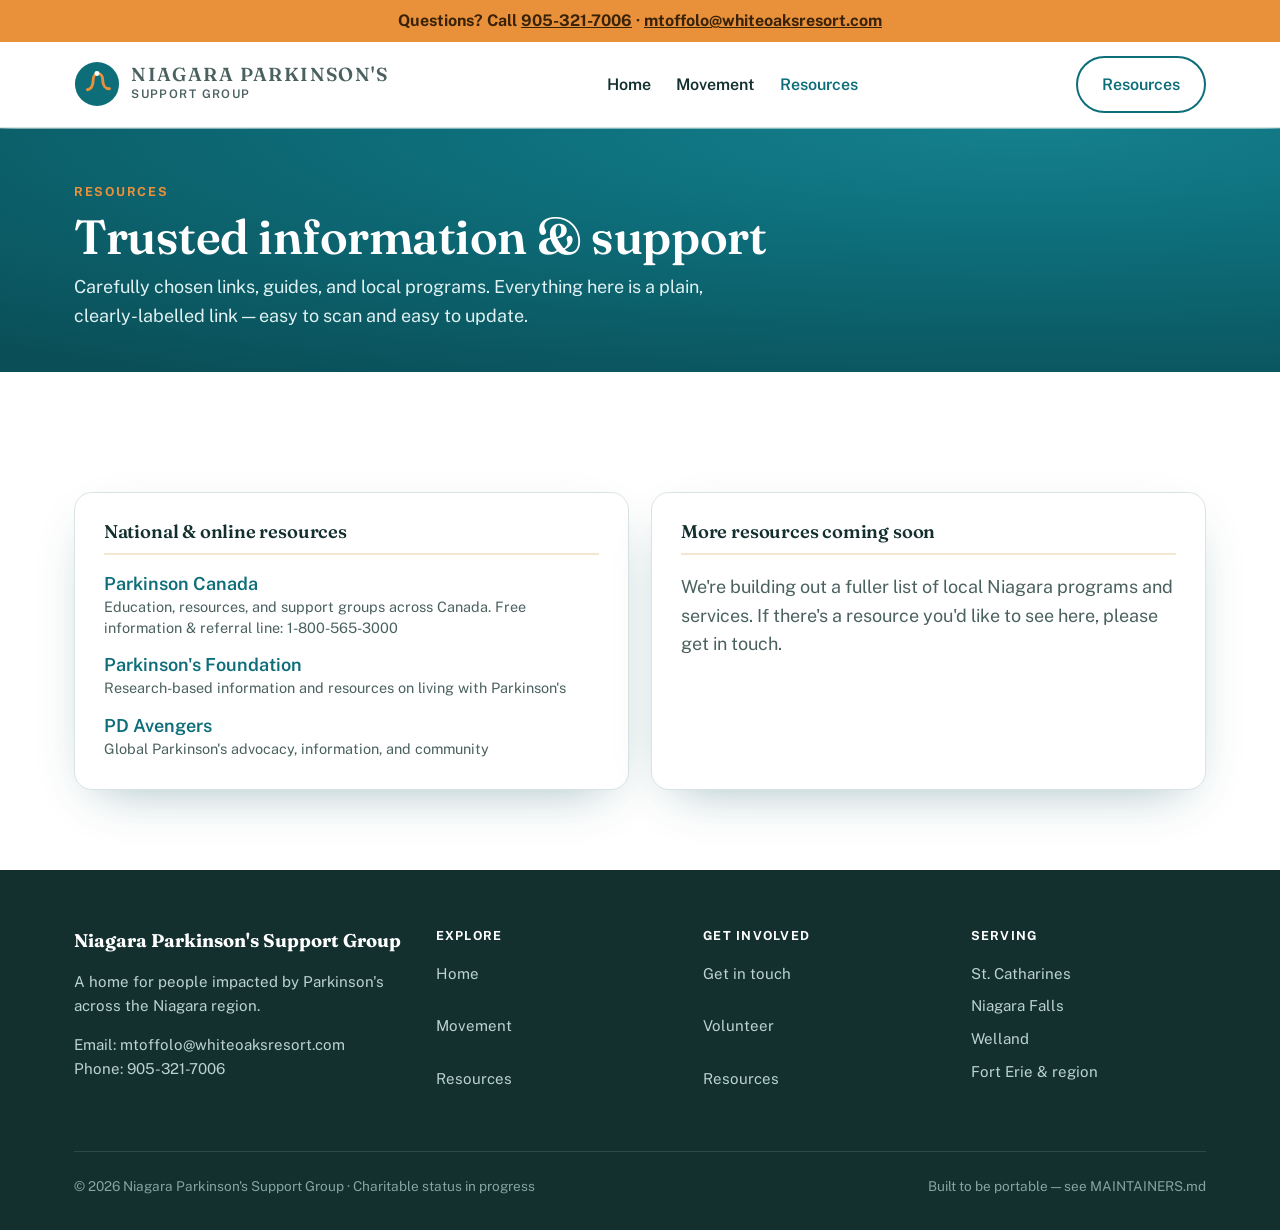
==== resources.html @ 6941b4c6 "Version1 Parkinsons Niagara Assets This is the first trial launch for the Parkinsons Niagara support" ====
<!DOCTYPE html>
<html lang="en">
<head>
<meta charset="UTF-8">
<meta name="viewport" content="width=device-width, initial-scale=1">
<title>Resources · Niagara Parkinson's Support Group</title>
<meta name="description" content="Trusted Parkinson's information and national resources for people in the Niagara region.">
<link rel="canonical" href="https://parkinsonsniagara.ca/resources.html">
<meta property="og:type" content="website">
<meta property="og:site_name" content="Niagara Parkinson's Support Group">
<meta property="og:title" content="Resources · Niagara Parkinson's Support Group">
<meta property="og:description" content="Trusted Parkinson's information and national resources for people in the Niagara region.">
<meta property="og:url" content="https://parkinsonsniagara.ca/resources.html">
<meta name="twitter:card" content="summary">
<link rel="preconnect" href="https://fonts.googleapis.com">
<link rel="preconnect" href="https://fonts.gstatic.com" crossorigin>
<link href="https://fonts.googleapis.com/css2?family=Fraunces:opsz,wght@9..144,400;9..144,500;9..144,600;9..144,700&family=Public+Sans:wght@400;500;600;700&display=swap" rel="stylesheet">
<link rel="stylesheet" href="/assets/css/styles.css">

</head>
<body>
<a href="#main" class="skip-link">Skip to content</a>

<!-- Contact always visible without scrolling -->
<div class="contactbar">
  Questions? Call <a href="tel:9053217006">905-321-7006</a> ·
  <a href="mailto:mtoffolo@whiteoaksresort.com">mtoffolo@whiteoaksresort.com</a>
</div>

<header class="main"><div class="wrap">
  <div class="nav" id="nav">
    <a class="brand" href="/index.html">
      <svg class="mark" viewBox="0 0 48 48" fill="none" aria-hidden="true">
        <circle cx="24" cy="24" r="23" fill="#0d6e7a"/>
        <path d="M14 30c4-1 6-5 6-10 0-4 2-7 5-7s5 3 5 7c0 6 3 9 7 9" stroke="#e8913a" stroke-width="3" stroke-linecap="round" fill="none"/>
        <circle cx="24" cy="13" r="2.6" fill="#fff"/>
      </svg>
      <span class="brand-text"><b>Niagara Parkinson's</b><span>Support Group</span></span>
    </a>
    <nav class="navlinks" aria-label="Main">
      <a href="/index.html">Home</a>
      <a href="/index.html#movement">Movement</a>
      <a href="/resources.html">Resources</a>
    </nav>
    <div class="nav-cta">
      <a href="/resources.html" class="btn btn-outline">Resources</a>
      <button class="menu-btn" aria-label="Open menu" aria-expanded="false"
        onclick="var n=document.getElementById('nav');var o=n.classList.toggle('open');this.setAttribute('aria-expanded',o)">
        <svg viewBox="0 0 24 24" fill="none" stroke="#0d6e7a" stroke-width="2" aria-hidden="true"><path d="M3 6h18M3 12h18M3 18h18"/></svg>
      </button>
    </div>
  </div>
</div></header>
<main id="main">

<section class="page-hero"><div class="wrap">
  <span class="eyebrow" style="color:var(--amber)">Resources</span>
  <h1>Trusted information &amp; support</h1>
  <p>Carefully chosen links, guides, and local programs. Everything here is a plain, clearly-labelled link — easy to scan and easy to update.</p>
</div></section>

<section class="section">
  <div class="wrap">
    <div class="res-grid">
      <div class="res-col">
        <h3>National &amp; online resources</h3>
        <ul>
          <li><a href="https://www.parkinson.ca" target="_blank" rel="noopener">Parkinson Canada</a>
            <span>Education, resources, and support groups across Canada. Free information &amp; referral line: 1-800-565-3000</span></li>
          <li><a href="https://www.parkinson.org" target="_blank" rel="noopener">Parkinson's Foundation</a>
            <span>Research-based information and resources on living with Parkinson's</span></li>
          <li><a href="https://www.pdavengers.com" target="_blank" rel="noopener">PD Avengers</a>
            <span>Global Parkinson's advocacy, information, and community</span></li>
        </ul>
      </div>
      <div class="res-col">
        <h3>More resources coming soon</h3>
        <p style="color:var(--slate)">We're building out a fuller list of local Niagara programs and services. If there's a resource you'd like to see here, please <a href="mailto:mtoffolo@whiteoaksresort.com">get in touch</a>.</p>
      </div>
    </div>
  </div>
</section>

</main>
<footer id="contact">
  <div class="wrap">
    <div class="foot-grid">
      <div class="foot-brand">
        <b>Niagara Parkinson's Support Group</b>
        <p>A home for people impacted by Parkinson's across the Niagara region.</p>
        <p>Email: <a href="mailto:mtoffolo@whiteoaksresort.com">mtoffolo@whiteoaksresort.com</a><br>
        Phone: <a href="tel:9053217006">905-321-7006</a></p>
      </div>
      <div>
        <h4>Explore</h4>
        <div class="foot-links">
          <a href="/index.html">Home</a>
            <a href="/index.html#movement">Movement</a>
            <a href="/resources.html">Resources</a>
        </div>
      </div>
      <div>
        <h4>Get involved</h4>
        <div class="foot-links">
          <a href="/index.html#connect">Get in touch</a>
          <a href="/index.html#connect">Volunteer</a>
          <a href="/resources.html">Resources</a>
        </div>
      </div>
      <div>
        <h4>Serving</h4>
        <div class="foot-links">
          <span>St. Catharines</span><span>Niagara Falls</span>
          <span>Welland</span><span>Fort Erie &amp; region</span>
        </div>
      </div>
    </div>
    <div class="foot-bottom">
      <span>© 2026 Niagara Parkinson's Support Group · Charitable status in progress</span>
      <span>Built to be portable — see MAINTAINERS.md</span>
    </div>
  </div>
</footer>

<script src="/assets/js/nav.js" defer></script>

</body>
</html>
---- assets/css/styles.css ----
:root{
  --river:#0d6e7a;        /* deep Niagara teal */
  --river-dark:#0a4f58;
  --cobalt:#1b4f8a;       /* cobalt accent */
  --amber:#e8913a;        /* warm amber */
  --amber-soft:#f6e6cf;
  --mist:#f3f7f7;         /* pale background */
  --ink:#13302f;          /* near-black green ink */
  --slate:#4a615f;
  --line:#d8e4e3;
  --white:#ffffff;
  --shadow:0 18px 50px -24px rgba(10,79,88,.45);
  --radius:18px;
}
*{box-sizing:border-box}
html{scroll-behavior:smooth}
body{
  margin:0;font-family:"Public Sans",system-ui,sans-serif;color:var(--ink);
  background:var(--white);font-size:18px;line-height:1.6;-webkit-font-smoothing:antialiased;
}
h1,h2,h3{font-family:"Fraunces",Georgia,serif;line-height:1.08;margin:0;letter-spacing:-.01em}
a{color:inherit;text-decoration:none}
img{max-width:100%;display:block}
.wrap{max-width:1180px;margin:0 auto;padding:0 24px}
.btn{
  display:inline-flex;align-items:center;gap:.5rem;font-weight:600;font-size:1rem;
  padding:.85rem 1.5rem;border-radius:999px;transition:.18s ease;cursor:pointer;border:2px solid transparent;
}
.btn-primary{background:var(--amber);color:#3a2208}
.btn-primary:hover{background:#d97f25;transform:translateY(-2px)}
.btn-ghost{border-color:var(--white);color:var(--white)}
.btn-ghost:hover{background:var(--white);color:var(--river-dark)}
.btn-outline{border-color:var(--river);color:var(--river)}
.btn-outline:hover{background:var(--river);color:var(--white)}
.eyebrow{font-family:"Public Sans";font-weight:700;text-transform:uppercase;letter-spacing:.14em;
  font-size:.78rem;color:var(--river);display:inline-block}
:focus-visible{outline:3px solid var(--amber);outline-offset:3px;border-radius:4px}
.skip-link{position:absolute;left:-999px;top:0;z-index:100;background:var(--river-dark);color:#fff;
  padding:.8rem 1.4rem;border-radius:0 0 10px 0;font-weight:700}
.skip-link:focus{left:0}
/* accessibility: comfortable tap targets & spacing for tremor / older users */
.btn,.tab,.navlinks a,.panel-links a,.topbar-links a,.foot-links a{min-height:44px}
.navlinks a,.topbar-links a{display:inline-flex;align-items:center}

/* ---------- top bar ---------- */
.topbar{background:var(--river-dark);color:#cdeef0;font-size:.85rem}
.topbar .wrap{display:flex;justify-content:space-between;align-items:center;gap:1rem;padding:.5rem 24px;flex-wrap:wrap}
.topbar a{color:#cdeef0;font-weight:500}
.topbar a:hover{color:var(--white)}
.topbar-links{display:flex;gap:1.25rem;flex-wrap:wrap}

/* ---------- header / nav ---------- */
header.main{position:sticky;top:0;z-index:40;background:rgba(255,255,255,.92);
  backdrop-filter:blur(10px);border-bottom:1px solid var(--line)}
.nav{display:flex;align-items:center;justify-content:space-between;padding:.9rem 0;gap:1rem}
.brand{display:flex;align-items:center;gap:.7rem}
.brand .mark{width:46px;height:46px;flex:0 0 auto}
.brand b{font-family:"Fraunces";font-size:1.18rem;font-weight:600;line-height:1.05;display:block}
.brand span{font-size:.74rem;letter-spacing:.12em;text-transform:uppercase;color:var(--slate);font-weight:600}
.navlinks{display:flex;align-items:center;gap:1.6rem;font-weight:600;font-size:1rem}
.navlinks a:hover{color:var(--river)}
.nav-cta{display:flex;gap:.6rem;align-items:center}
.menu-btn{display:none;background:none;border:0;cursor:pointer}
.menu-btn svg{width:30px;height:30px}

/* ---------- hero ---------- */
.hero{position:relative;background:
  radial-gradient(120% 120% at 80% 0%,#15808d 0%,var(--river) 38%,var(--river-dark) 100%);
  color:var(--white);overflow:hidden}
.hero::after{content:"";position:absolute;inset:0;opacity:.12;mix-blend-mode:overlay;
  background-image:url('data:image/svg+xml;utf8,<svg xmlns="http://www.w3.org/2000/svg" width="60" height="60"><circle cx="30" cy="30" r="1.2" fill="white"/></svg>')}
.hero .wrap{position:relative;z-index:2;display:grid;grid-template-columns:1.15fr .85fr;gap:3rem;
  align-items:center;padding-top:4.5rem;padding-bottom:4.5rem}
.hero .eyebrow{color:var(--amber)}
.hero h1{font-size:clamp(2.6rem,5vw,4rem);font-weight:600;margin:.8rem 0 1.1rem}
.hero p.lead{font-size:1.22rem;color:#dff1f2;max-width:36ch;margin:0 0 1.8rem}
.hero-cta{display:flex;gap:.8rem;flex-wrap:wrap}
.hero-card{background:rgba(255,255,255,.08);border:1px solid rgba(255,255,255,.22);
  border-radius:var(--radius);padding:1.6rem 1.7rem;backdrop-filter:blur(6px)}
.hero-card h3{font-size:1.15rem;font-weight:600;margin-bottom:.4rem;color:var(--white)}
.hero-card p{color:#dff1f2;font-size:.98rem;margin:0 0 1rem}
.hero-card .row{display:flex;align-items:center;gap:.7rem;padding:.55rem 0;border-top:1px solid rgba(255,255,255,.16);font-size:.95rem}
.hero-card .row:first-of-type{border-top:0}
.hero-card .dot{width:9px;height:9px;border-radius:50%;background:var(--amber);flex:0 0 auto}
.river-curve{position:absolute;left:0;right:0;bottom:-1px;z-index:1;line-height:0}

/* ---------- first-of-kind banner ---------- */
.firstband{background:var(--amber-soft);border-bottom:1px solid #ecdcc4}
.firstband .wrap{display:flex;gap:1rem;align-items:center;justify-content:center;
  padding:.9rem 24px;text-align:center;flex-wrap:wrap}
.firstband b{color:#9a5410}
.firstband .pill{background:#fff;border:1px solid #e6c89c;border-radius:999px;
  padding:.2rem .8rem;font-size:.8rem;font-weight:700;color:#9a5410;letter-spacing:.04em}

/* ---------- help-you tabs ---------- */
.section{padding:5rem 0}
.section.tight{padding:3.5rem 0}
.section h2{font-size:clamp(1.9rem,3.4vw,2.7rem);font-weight:600}
.help{background:var(--mist)}
.help .head{text-align:center;max-width:60ch;margin:0 auto 2.5rem}
.help .head p{color:var(--slate);margin-top:.6rem}
.tabs{display:flex;gap:.5rem;justify-content:center;flex-wrap:wrap;margin-bottom:2rem}
.tab{border:1.5px solid var(--line);background:var(--white);border-radius:999px;
  padding:.65rem 1.3rem;font-weight:600;cursor:pointer;font-size:.98rem;color:var(--slate);transition:.15s}
.tab[aria-selected="true"]{background:var(--river);border-color:var(--river);color:var(--white)}
.tab:hover{border-color:var(--river)}
.panel{display:none;background:var(--white);border:1px solid var(--line);border-radius:var(--radius);
  padding:2rem;box-shadow:var(--shadow);max-width:880px;margin:0 auto}
.panel[aria-hidden="false"]{display:block;animation:fade .3s ease}
@keyframes fade{from{opacity:0;transform:translateY(8px)}to{opacity:1;transform:none}}
.panel h3{font-size:1.3rem;margin-bottom:1rem}
.panel-links{display:grid;grid-template-columns:1fr 1fr;gap:.7rem}
.panel-links a{display:flex;align-items:center;gap:.7rem;padding:.85rem 1rem;border-radius:12px;
  background:var(--mist);font-weight:600;font-size:.98rem;transition:.15s}
.panel-links a:hover{background:var(--amber-soft);transform:translateX(3px)}
.panel-links .arrow{margin-left:auto;color:var(--amber);font-weight:700}

/* ---------- stats / who we are ---------- */
.who{display:grid;grid-template-columns:1fr 1fr;gap:3.5rem;align-items:center}
.who .copy p{color:var(--slate);font-size:1.08rem}
.statgrid{display:grid;grid-template-columns:1fr 1fr;gap:1.2rem}
.stat{background:var(--mist);border:1px solid var(--line);border-radius:var(--radius);padding:1.5rem}
.stat .num{font-family:"Fraunces";font-size:2.6rem;font-weight:600;color:var(--river);line-height:1}
.stat .lbl{color:var(--slate);font-size:.92rem;margin-top:.5rem}
.stat.amber{background:var(--amber-soft);border-color:#ecdcc4}
.stat.amber .num{color:#b96a14}

/* ---------- programs ---------- */
.prog-grid{display:grid;grid-template-columns:repeat(3,1fr);gap:1.5rem;margin-top:2.5rem}
.card{background:var(--white);border:1px solid var(--line);border-radius:var(--radius);overflow:hidden;
  box-shadow:var(--shadow);display:flex;flex-direction:column;transition:.2s}
.card:hover{transform:translateY(-5px)}
.card .ph{height:9px;background:linear-gradient(90deg,var(--river),var(--cobalt))}
.card.amber .ph{background:linear-gradient(90deg,var(--amber),#d97f25)}
.card .body{padding:1.5rem;display:flex;flex-direction:column;gap:.6rem;flex:1}
.card .icon{width:48px;height:48px;border-radius:12px;background:var(--mist);display:grid;place-items:center;
  font-size:1.5rem;margin-bottom:.3rem}
.card h3{font-size:1.25rem;font-weight:600}
.card p{color:var(--slate);font-size:.97rem;margin:0;flex:1}
.card .more{font-weight:700;color:var(--river);font-size:.95rem;margin-top:.4rem}

/* ---------- events ---------- */
.events{background:var(--river-dark);color:var(--white)}
.events h2{color:var(--white)}
.events .eyebrow{color:var(--amber)}
.ev-list{margin-top:2.5rem;display:flex;flex-direction:column;gap:1rem}
.ev{display:grid;grid-template-columns:auto 1fr auto;gap:1.6rem;align-items:center;
  background:rgba(255,255,255,.06);border:1px solid rgba(255,255,255,.15);border-radius:var(--radius);padding:1.4rem 1.7rem}
.ev .date{text-align:center;border-right:1px solid rgba(255,255,255,.2);padding-right:1.6rem}
.ev .date .d{font-family:"Fraunces";font-size:2rem;font-weight:600;line-height:1;color:var(--amber)}
.ev .date .m{text-transform:uppercase;letter-spacing:.1em;font-size:.78rem;color:#cdeef0}
.ev h3{font-size:1.2rem;font-weight:600}
.ev p{margin:.25rem 0 0;color:#cdeef0;font-size:.95rem}

/* ---------- help band ---------- */
.give{display:grid;grid-template-columns:1fr 1fr;gap:3rem;align-items:center}
.give .copy p{color:var(--slate);font-size:1.08rem}
.give-actions{display:flex;flex-wrap:wrap;gap:.7rem;margin-top:1.4rem}
.give-visual{background:linear-gradient(150deg,var(--cobalt),var(--river));border-radius:var(--radius);
  padding:2.5rem;color:var(--white);box-shadow:var(--shadow)}
.give-visual h3{font-size:1.5rem;font-weight:600;margin-bottom:1rem;color:var(--white)}
.give-visual ul{list-style:none;padding:0;margin:0;display:flex;flex-direction:column;gap:.9rem}
.give-visual li{display:flex;gap:.8rem;align-items:flex-start;color:#e3f1f2;font-size:1rem}
.give-visual li::before{content:"♥";color:var(--amber);font-size:1.1rem;line-height:1.4}

/* ---------- story ---------- */
.story{background:var(--amber-soft)}
.story .wrap{display:grid;grid-template-columns:.9fr 1.1fr;gap:3rem;align-items:center}
.story .quote{font-family:"Fraunces";font-size:1.7rem;font-weight:500;line-height:1.3;color:var(--ink)}
.story .who-said{margin-top:1.2rem;font-weight:700;color:#9a5410}
.story .who-said span{display:block;font-weight:500;color:var(--slate);font-size:.95rem;font-family:"Public Sans"}
.story-photo{aspect-ratio:4/3;background:linear-gradient(135deg,#cfe6e7,#9fc9cb);border-radius:var(--radius);
  display:grid;place-items:center;color:var(--river-dark);box-shadow:var(--shadow)}

/* ---------- meeting / find us ---------- */
.meet{display:grid;grid-template-columns:1fr 1fr;gap:2.5rem;align-items:stretch}
.meet-card{background:var(--white);border:1px solid var(--line);border-radius:var(--radius);
  padding:2rem;box-shadow:var(--shadow)}
.meet-card h3{font-size:1.4rem;font-weight:600;margin-bottom:.4rem}
.meet-card .when{font-family:"Fraunces";font-size:1.2rem;color:var(--river);font-weight:600;margin:.3rem 0 1rem}
.meet-card address{font-style:normal;color:var(--slate);line-height:1.7}
.meet-card .tag{display:inline-block;background:var(--amber-soft);color:#9a5410;font-weight:700;
  font-size:.8rem;padding:.25rem .7rem;border-radius:999px;margin-bottom:1rem}
.review{color:#b96a14;font-weight:600;font-size:.85rem}

/* ---------- resources ---------- */
.res-grid{display:grid;grid-template-columns:1fr 1fr;gap:1.4rem;margin-top:2.5rem}
.res-col{background:var(--white);border:1px solid var(--line);border-radius:var(--radius);padding:1.8rem;box-shadow:var(--shadow)}
.res-col h3{font-size:1.15rem;font-weight:600;margin-bottom:1rem;padding-bottom:.7rem;border-bottom:2px solid var(--amber-soft)}
.res-col ul{list-style:none;margin:0;padding:0;display:flex;flex-direction:column;gap:.85rem}
.res-col li{line-height:1.45}
.res-col li a{color:var(--river);font-weight:600}
.res-col li a:hover{text-decoration:underline}
.res-col li span{display:block;color:var(--slate);font-size:.9rem}

/* ---------- newsletter ---------- */
.signup{background:var(--river);color:var(--white);text-align:center}
.signup h2{color:var(--white)}
.signup p{color:#dff1f2;max-width:48ch;margin:.7rem auto 1.6rem}
.signup form{display:flex;gap:.6rem;max-width:480px;margin:0 auto;flex-wrap:wrap;justify-content:center}
.signup input{flex:1;min-width:220px;padding:.9rem 1.1rem;border-radius:999px;border:0;font-size:1rem;font-family:inherit}

/* ---------- footer ---------- */
footer{background:var(--ink);color:#bcd2d0;padding:3.5rem 0 2rem;font-size:.94rem}
.foot-grid{display:grid;grid-template-columns:1.4fr 1fr 1fr 1fr;gap:2rem}
footer h4{font-family:"Public Sans";text-transform:uppercase;letter-spacing:.1em;font-size:.78rem;
  color:var(--white);margin:0 0 1rem}
footer a{color:#bcd2d0}footer a:hover{color:var(--amber)}
.foot-links{display:flex;flex-direction:column;gap:.55rem}
.foot-brand b{font-family:"Fraunces";color:var(--white);font-size:1.15rem;display:block;margin-bottom:.6rem}
.foot-bottom{border-top:1px solid rgba(255,255,255,.12);margin-top:2.5rem;padding-top:1.5rem;
  display:flex;justify-content:space-between;gap:1rem;flex-wrap:wrap;font-size:.85rem;color:#85a3a1}
.draft-note{background:#13302f;color:#7fb0ad;text-align:center;font-size:.8rem;padding:.6rem 24px;letter-spacing:.03em}

@media(max-width:980px){
  .hero .wrap,.who,.give,.story .wrap{grid-template-columns:1fr;gap:2.2rem}
  .prog-grid{grid-template-columns:1fr 1fr}
  .foot-grid{grid-template-columns:1fr 1fr}
  .navlinks{display:none}
  .menu-btn{display:block}
  .nav.open .navlinks{display:flex;flex-direction:column;position:absolute;top:100%;left:0;right:0;
    background:var(--white);padding:1.2rem 24px;gap:1rem;border-bottom:1px solid var(--line);box-shadow:var(--shadow)}
}
@media(max-width:620px){
  .prog-grid,.panel-links,.statgrid{grid-template-columns:1fr}
  .ev{grid-template-columns:1fr;text-align:center}
  .ev .date{border-right:0;border-bottom:1px solid rgba(255,255,255,.2);padding:0 0 .8rem}
  .ev .btn{justify-self:center}
  .foot-grid{grid-template-columns:1fr}
}
@media(prefers-reduced-motion:reduce){*{animation:none!important;transition:none!important;scroll-behavior:auto}}

/* ===== handoff additions ===== */
/* persistent contact bar visible on every page without scrolling */
.contactbar{position:sticky;top:0;z-index:60;background:var(--amber);color:#3a2208;
  font-weight:700;text-align:center;padding:.5rem 1rem;font-size:1rem}
.contactbar a{color:#3a2208;text-decoration:underline}
/* feature embeds */
.embed-frame{width:100%;min-height:640px;border:1px solid var(--line);border-radius:var(--radius);
  box-shadow:var(--shadow);background:#fff}
.page-hero{background:radial-gradient(120% 120% at 80% 0%,#15808d 0%,var(--river) 38%,var(--river-dark) 100%);
  color:#fff;padding:3rem 0 2.6rem}
.page-hero h1{font-size:clamp(2rem,4vw,3rem);font-weight:600;margin:.4rem 0 .6rem}
.page-hero p{color:#dff1f2;max-width:60ch;margin:0}
.news-list{display:grid;gap:1.1rem;margin-top:1.5rem}
.news-item{background:#fff;border:1px solid var(--line);border-radius:var(--radius);padding:1.4rem 1.6rem;box-shadow:var(--shadow)}
.news-item h3{font-size:1.2rem;font-weight:600;margin:0 0 .3rem}
.news-item h3 a{color:var(--river)}
.news-item .src{font-size:.82rem;text-transform:uppercase;letter-spacing:.08em;color:var(--amber);font-weight:700}
.news-item p{color:var(--slate);margin:.5rem 0 0;font-size:.98rem}
.news-status{color:var(--slate);padding:1.5rem 0}
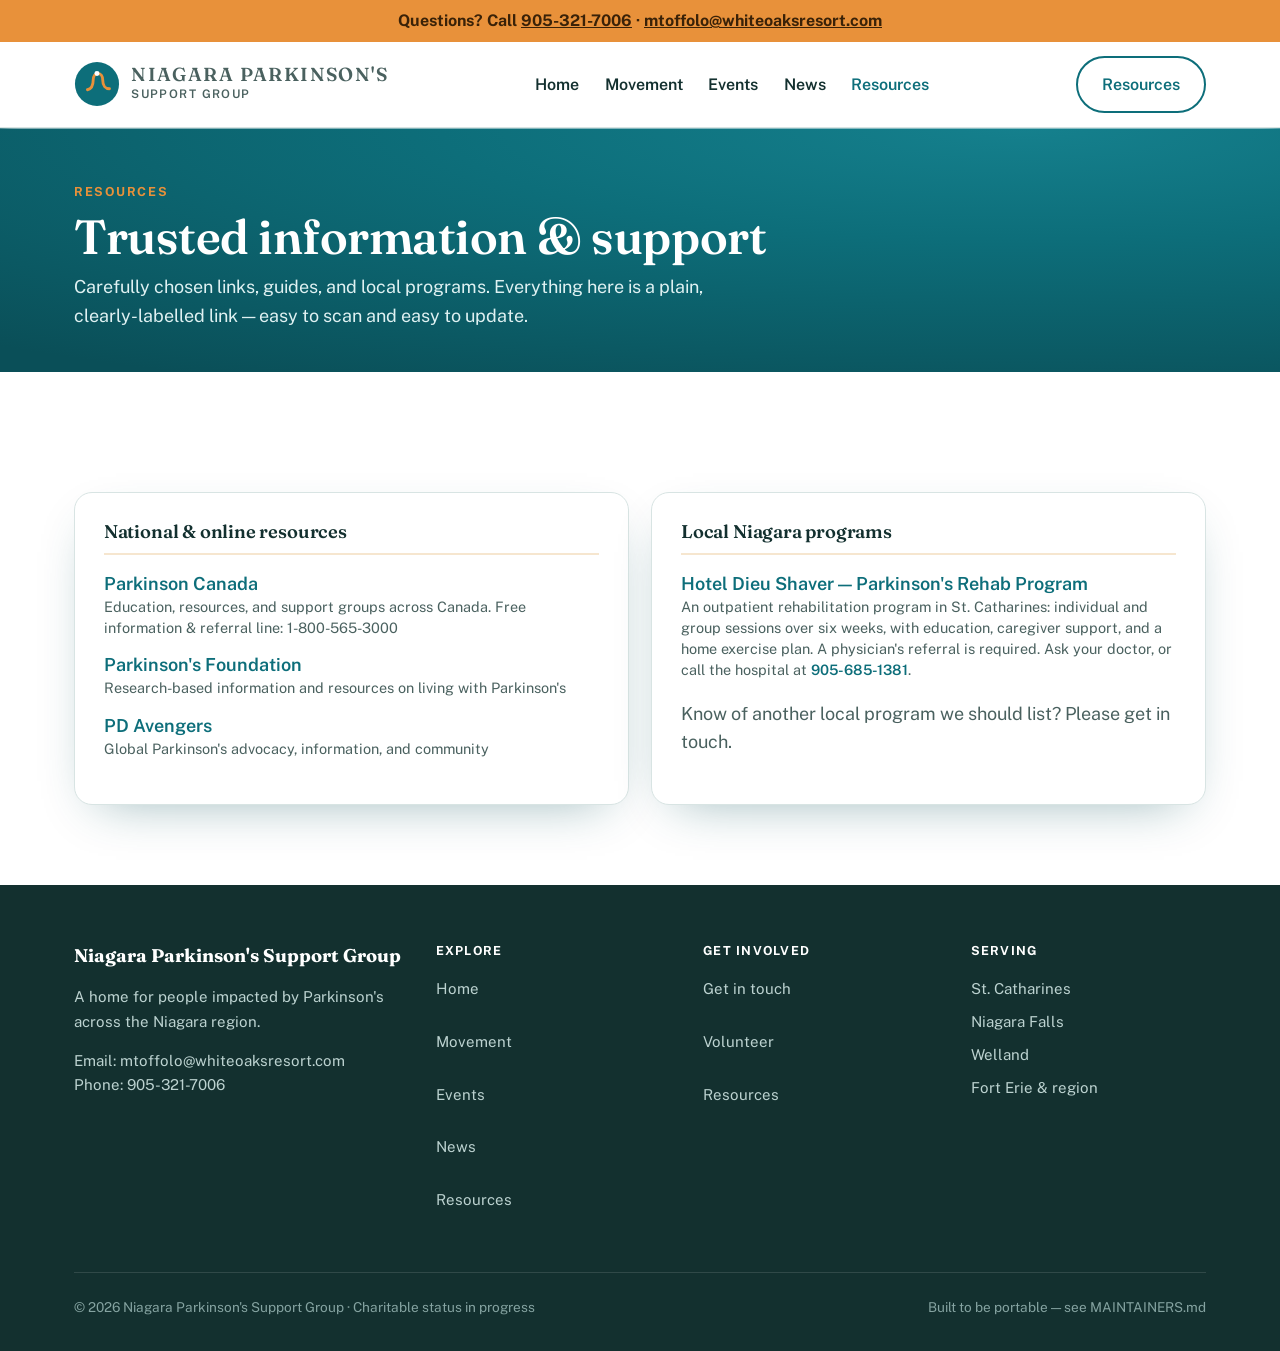
==== commit 5b2c5bc3: "Add News (Google Sheet) and Events (Google Calendar), move to PHP home page Home page is now index.p" ====
--- a/resources.html
+++ b/resources.html
@@ -29,7 +29,7 @@
 
 <header class="main"><div class="wrap">
   <div class="nav" id="nav">
-    <a class="brand" href="/index.html">
+    <a class="brand" href="/">
       <svg class="mark" viewBox="0 0 48 48" fill="none" aria-hidden="true">
         <circle cx="24" cy="24" r="23" fill="#0d6e7a"/>
         <path d="M14 30c4-1 6-5 6-10 0-4 2-7 5-7s5 3 5 7c0 6 3 9 7 9" stroke="#e8913a" stroke-width="3" stroke-linecap="round" fill="none"/>
@@ -38,8 +38,10 @@
       <span class="brand-text"><b>Niagara Parkinson's</b><span>Support Group</span></span>
     </a>
     <nav class="navlinks" aria-label="Main">
-      <a href="/index.html">Home</a>
-      <a href="/index.html#movement">Movement</a>
+      <a href="/">Home</a>
+      <a href="/#movement">Movement</a>
+      <a href="/events.html">Events</a>
+      <a href="/#news">News</a>
       <a href="/resources.html">Resources</a>
     </nav>
     <div class="nav-cta">
@@ -74,8 +76,12 @@
         </ul>
       </div>
       <div class="res-col">
-        <h3>More resources coming soon</h3>
-        <p style="color:var(--slate)">We're building out a fuller list of local Niagara programs and services. If there's a resource you'd like to see here, please <a href="mailto:mtoffolo@whiteoaksresort.com">get in touch</a>.</p>
+        <h3>Local Niagara programs</h3>
+        <ul>
+          <li><a href="https://www.hoteldieushaver.org/site/specialty-programs/parkinsons-rehab-hds" target="_blank" rel="noopener">Hotel Dieu Shaver — Parkinson's Rehab Program</a>
+            <span>An outpatient rehabilitation program in St. Catharines: individual and group sessions over six weeks, with education, caregiver support, and a home exercise plan. A physician's referral is required. Ask your doctor, or call the hospital at <a href="tel:9056851381">905-685-1381</a>.</span></li>
+        </ul>
+        <p style="color:var(--slate);margin-top:1.2rem">Know of another local program we should list? Please <a href="mailto:mtoffolo@whiteoaksresort.com">get in touch</a>.</p>
       </div>
     </div>
   </div>
@@ -94,16 +100,18 @@
       <div>
         <h4>Explore</h4>
         <div class="foot-links">
-          <a href="/index.html">Home</a>
-            <a href="/index.html#movement">Movement</a>
+          <a href="/">Home</a>
+            <a href="/#movement">Movement</a>
+            <a href="/events.html">Events</a>
+            <a href="/#news">News</a>
             <a href="/resources.html">Resources</a>
         </div>
       </div>
       <div>
         <h4>Get involved</h4>
         <div class="foot-links">
-          <a href="/index.html#connect">Get in touch</a>
-          <a href="/index.html#connect">Volunteer</a>
+          <a href="/#connect">Get in touch</a>
+          <a href="/#connect">Volunteer</a>
           <a href="/resources.html">Resources</a>
         </div>
       </div>
--- a/assets/css/styles.css
+++ b/assets/css/styles.css
@@ -250,3 +250,25 @@
 .news-item .src{font-size:.82rem;text-transform:uppercase;letter-spacing:.08em;color:var(--amber);font-weight:700}
 .news-item p{color:var(--slate);margin:.5rem 0 0;font-size:.98rem}
 .news-status{color:var(--slate);padding:1.5rem 0}
+
+/* ===== News & Events on home (added for dynamic sections) ===== */
+.home-feed{display:grid;grid-template-columns:1.3fr 1fr;gap:2.5rem;align-items:start}
+@media(max-width:800px){.home-feed{grid-template-columns:1fr;gap:2rem}}
+.feed-head{display:flex;align-items:baseline;justify-content:space-between;gap:1rem;flex-wrap:wrap;margin-bottom:1.1rem}
+.feed-head h2{margin:0}
+.freshness{font-size:.82rem;font-weight:600;white-space:nowrap}
+.freshness.fresh{color:var(--slate)}
+.freshness.stale{color:#b45309}
+.feed-empty{color:var(--slate);background:var(--mist);border:1px solid var(--line);
+  border-radius:var(--radius);padding:1.2rem 1.4rem}
+.ev-list{list-style:none;margin:0;padding:0;display:flex;flex-direction:column;gap:.9rem}
+.ev-item{display:flex;gap:1rem;align-items:flex-start;background:#fff;border:1px solid var(--line);
+  border-radius:var(--radius);padding:1rem 1.1rem}
+.ev-date{flex:0 0 auto;text-align:center;min-width:3.2rem;line-height:1.1}
+.ev-date .d{font-size:1.5rem;font-weight:700;color:var(--river)}
+.ev-date .mo{font-size:.72rem;font-weight:700;letter-spacing:.06em;text-transform:uppercase;color:var(--amber)}
+.ev-body h3{font-size:1.05rem;font-weight:600;margin:0 0 .15rem}
+.ev-body p{margin:0;color:var(--slate);font-size:.9rem}
+.news-item .body{color:var(--slate);margin:.35rem 0 0;font-size:.97rem}
+.news-item + .news-item{margin-top:1rem}
+.feed-foot{margin-top:1.2rem}
